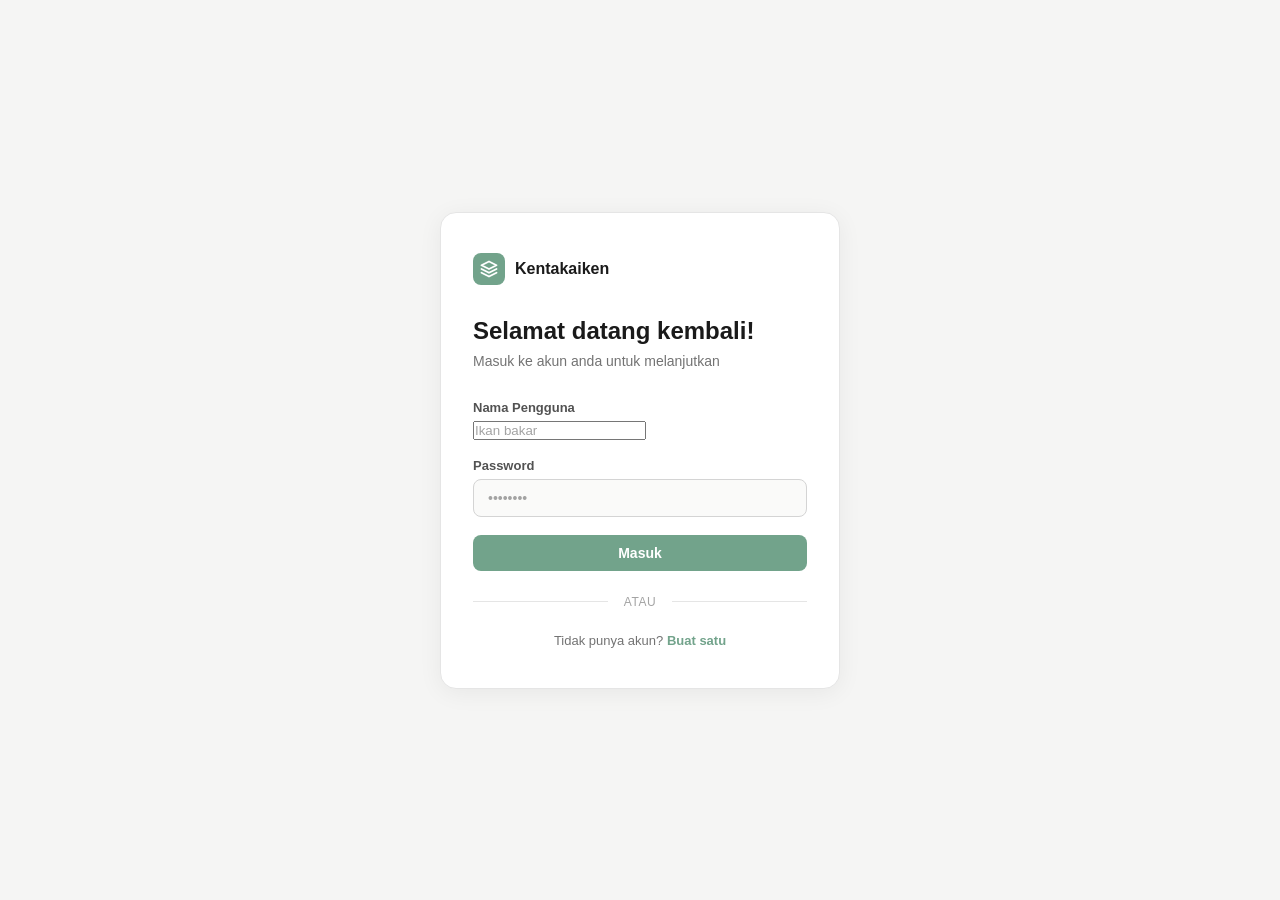
==== login/index.html @ a9c2e0c7 "Update index.html" ====
<!DOCTYPE html>
<html lang="en">
<head>
  <meta charset="UTF-8">
  <meta name="viewport" content="width=device-width, initial-scale=1.0">
  <title>Kentakaiken - Login</title>
  <style>
    *, *::before, *::after {
      margin: 0;
      padding: 0;
      box-sizing: border-box;
    }

    body {
      font-family: 'Trebuchet MS', 'Lucida Sans Unicode', 'Lucida Grande', 'Lucida Sans', Arial, sans-serif;
      background-color: #f5f5f4;
      color: #1a1a1a;
      min-height: 100vh;
      display: flex;
      align-items: center;
      justify-content: center;
      padding: 24px;
    }

    .login-card {
      width: 100%;
      max-width: 400px;
      background: #ffffff;
      border: 1px solid #e5e5e5;
      border-radius: 16px;
      padding: 40px 32px;
      box-shadow: 0 4px 24px rgba(0, 0, 0, 0.06);
    }

    .logo {
      display: flex;
      align-items: center;
      gap: 10px;
      margin-bottom: 32px;
    }

    .logo-icon {
      width: 32px;
      height: 32px;
      background: #72A38B;
      border-radius: 8px;
      display: flex;
      align-items: center;
      justify-content: center;
    }

    .logo-icon svg {
      width: 18px;
      height: 18px;
    }

    .logo-text {
      font-size: 16px;
      font-weight: bold;
    }

    h1 {
      font-size: 24px;
      font-weight: bold;
      margin-bottom: 6px;
    }

    .subtitle {
      font-size: 14px;
      color: #737373;
      margin-bottom: 28px;
      line-height: 1.5;
    }

    .form-group {
      margin-bottom: 18px;
    }

    label {
      display: block;
      font-size: 13px;
      font-weight: bold;
      color: #525252;
      margin-bottom: 6px;
    }

    input[type="email"],
    input[type="password"] {
      width: 100%;
      padding: 10px 14px;
      background: #fafaf9;
      border: 1px solid #d4d4d4;
      border-radius: 8px;
      color: #1a1a1a;
      font-family: 'Trebuchet MS', sans-serif;
      font-size: 14px;
      outline: none;
      transition: border-color 0.2s, box-shadow 0.2s;
    }

    input[type="email"]:focus,
    input[type="password"]:focus {
      border-color: #72A38B;
      box-shadow: 0 0 0 3px rgba(114, 163, 139, 0.15);
    }

    input::placeholder {
      color: #a3a3a3;
    }

    .options-row {
      display: flex;
      align-items: center;
      justify-content: space-between;
      margin-bottom: 24px;
    }

    .remember-me {
      display: flex;
      align-items: center;
      gap: 8px;
      cursor: pointer;
    }

    .remember-me input[type="checkbox"] {
      appearance: none;
      width: 16px;
      height: 16px;
      background: #fafaf9;
      border: 1px solid #d4d4d4;
      border-radius: 4px;
      cursor: pointer;
      position: relative;
      transition: all 0.2s;
    }

    .remember-me input[type="checkbox"]:checked {
      background: #72A38B;
      border-color: #72A38B;
    }

    .remember-me input[type="checkbox"]:checked::after {
      content: '';
      position: absolute;
      left: 4.5px;
      top: 1.5px;
      width: 5px;
      height: 9px;
      border: solid #ffffff;
      border-width: 0 1.5px 1.5px 0;
      transform: rotate(45deg);
    }

    .remember-me span {
      font-size: 13px;
      color: #737373;
    }

    .forgot-link {
      font-size: 13px;
      color: #72A38B;
      text-decoration: none;
      font-weight: bold;
      transition: color 0.2s;
    }

    .forgot-link:hover {
      color: #5c8a72;
    }

    .login-btn,
    .logout-btn {
      width: 100%;
      padding: 10px;
      border: none;
      border-radius: 8px;
      font-family: 'Trebuchet MS', sans-serif;
      font-size: 14px;
      font-weight: bold;
      cursor: pointer;
      transition: background 0.2s;
    }

    .login-btn {
      background: #72A38B;
      color: #ffffff;
    }

    .login-btn:hover {
      background: #5c8a72;
    }

    .logout-btn {
      background: #ffffff;
      color: #72A38B;
      border: 1px solid #72A38B;
    }

    .logout-btn:hover {
      background: #f0f7f3;
    }

    .divider {
      display: flex;
      align-items: center;
      gap: 16px;
      margin: 24px 0;
    }

    .divider::before,
    .divider::after {
      content: '';
      flex: 1;
      height: 1px;
      background: #e5e5e5;
    }

    .divider span {
      font-size: 12px;
      color: #a3a3a3;
      text-transform: uppercase;
      letter-spacing: 0.05em;
    }

    .signup-text {
      text-align: center;
      font-size: 13px;
      color: #737373;
    }

    .signup-text a {
      color: #72A38B;
      text-decoration: none;
      font-weight: bold;
      transition: color 0.2s;
    }

    .signup-text a:hover {
      color: #5c8a72;
    }

    .logged-in-info {
      text-align: center;
      padding: 8px 0 20px;
    }

    .logged-in-info .check-circle {
      width: 48px;
      height: 48px;
      background: #72A38B;
      border-radius: 50%;
      display: flex;
      align-items: center;
      justify-content: center;
      margin: 0 auto 16px;
    }

    .logged-in-info .check-circle svg {
      width: 24px;
      height: 24px;
    }

    .logged-in-info p {
      font-size: 14px;
      color: #737373;
      line-height: 1.5;
    }

    .logged-in-info p strong {
      color: #1a1a1a;
    }

    .hidden {
      display: none !important;
    }

    .error-msg {
      font-size: 12px;
      color: #e74c3c;
      margin-top: 4px;
      display: none;
    }

    .toast {
      position: fixed;
      bottom: 32px;
      left: 50%;
      transform: translateX(-50%) translateY(80px);
      background: #1a1a1a;
      color: #ffffff;
      font-family: 'Trebuchet MS', sans-serif;
      font-size: 13px;
      padding: 10px 20px;
      border-radius: 8px;
      opacity: 0;
      transition: all 0.3s ease;
      pointer-events: none;
    }

    .toast.show {
      opacity: 1;
      transform: translateX(-50%) translateY(0);
    }
  </style>
</head>
<body>

  <div class="login-card">
    <div class="logo">
      <div class="logo-icon">
        <svg viewBox="0 0 24 24" fill="none" stroke="#ffffff" stroke-width="2.5" stroke-linecap="round" stroke-linejoin="round">
          <path d="M12 2L2 7l10 5 10-5-10-5z"/>
          <path d="M2 17l10 5 10-5"/>
          <path d="M2 12l10 5 10-5"/>
        </svg>
      </div>
      <span class="logo-text">Kentakaiken</span>
    </div>

    <div id="loggedInView" class="hidden">
      <h1>Anda sudah masuk</h1>
      <div class="logged-in-info">
        <div class="check-circle">
          <svg viewBox="0 0 24 24" fill="none" stroke="#ffffff" stroke-width="2.5" stroke-linecap="round" stroke-linejoin="round">
            <polyline points="20 6 9 17 4 12"/>
          </svg>
        </div>
        <p>Sedang masuk sebagai <strong id="loggedInUser"></strong></p>
      </div>
      <button id="logoutBtn" class="logout-btn" style="margin-bottom: 24px;">Keluar</button>
      <div class="divider"><span>atau</span></div>
      <p class="signup-text"><a href="#" id="goHomeLink">Kunjungi beranda →</a></p>
    </div>

    <div id="loggedOutView">
      <h1>Selamat datang kembali!</h1>
      <p class="subtitle">Masuk ke akun anda untuk melanjutkan</p>

      <form id="loginForm">
        <div class="form-group">
          <label for="Username">Nama Pengguna</label>
          <input type="text" id="username" placeholder="Ikan bakar" required>
        </div>

        <div class="form-group">
          <label for="password">Password</label>
          <input type="password" id="password" placeholder="••••••••" required>
          <p class="error-msg" id="loginError">Email atau password salah</p>
        </div>

        <button type="submit" class="login-btn">Masuk</button>
      </form>

      <div class="divider">
        <span>atau</span>
      </div>

      <p class="signup-text">Tidak punya akun? <a href="register.html">Buat satu</a></p>
    </div>
  </div>

  <div class="toast" id="toast"></div>
    <script src="js/login.js"></script>
    <script>
    const HOMEPAGE_URL = '../index.html';

    function showToast(message) {
      const toast = document.getElementById('toast');
      toast.textContent = message;
      toast.classList.add('show');
      setTimeout(() => toast.classList.remove('show'), 2500);
    }

    function isLoggedIn() {
      return localStorage.getItem('kentakaiken_logged_in') === 'true';
    }

    function getLoggedInUser() {
      return localStorage.getItem('kentakaiken_username') || '';
    }

    function getUsers() {
      return JSON.parse(localStorage.getItem('kentakaiken_users') || '[]');
    }

    function showLoggedInState() {
      document.getElementById('loggedOutView').classList.add('hidden');
      document.getElementById('loggedInView').classList.remove('hidden');
      document.getElementById('loggedInUser').textContent = getLoggedInUser();
      document.getElementById('goHomeLink').href = HOMEPAGE_URL;
    }

    function showLoggedOutState() {
      document.getElementById('loggedInView').classList.add('hidden');
      document.getElementById('loggedOutView').classList.remove('hidden');
    }

    if (isLoggedIn()) {
      showLoggedInState();
    } else {
      showLoggedOutState();
    }

    document.getElementById('loginForm').addEventListener('submit', function(e) {
      e.preventDefault();

      const email = document.getElementById('email').value.trim();
      const password = document.getElementById('password').value;
      document.getElementById('loginError').style.display = 'none';

      const users = getUsers();
      const user = users.find(u => u.email === email && u.password === password);

      if (!user) {
        document.getElementById('loginError').style.display = 'block';
        return;
      }

      localStorage.setItem('kentakaiken_logged_in', 'true');
      localStorage.setItem('kentakaiken_username', user.username);
      localStorage.setItem('kentakaiken_email', user.email);

      showToast('Berhasil masuk! Mengalihkan...');

      setTimeout(function() {
        window.location.href = HOMEPAGE_URL;
      }, 1000);
    });

    document.getElementById('logoutBtn').addEventListener('click', function() {
      localStorage.removeItem('kentakaiken_logged_in');
      localStorage.removeItem('kentakaiken_username');
      localStorage.removeItem('kentakaiken_email');
      showToast('Berhasil keluar');
      showLoggedOutState();
    });
  </script>
</body>
</html>
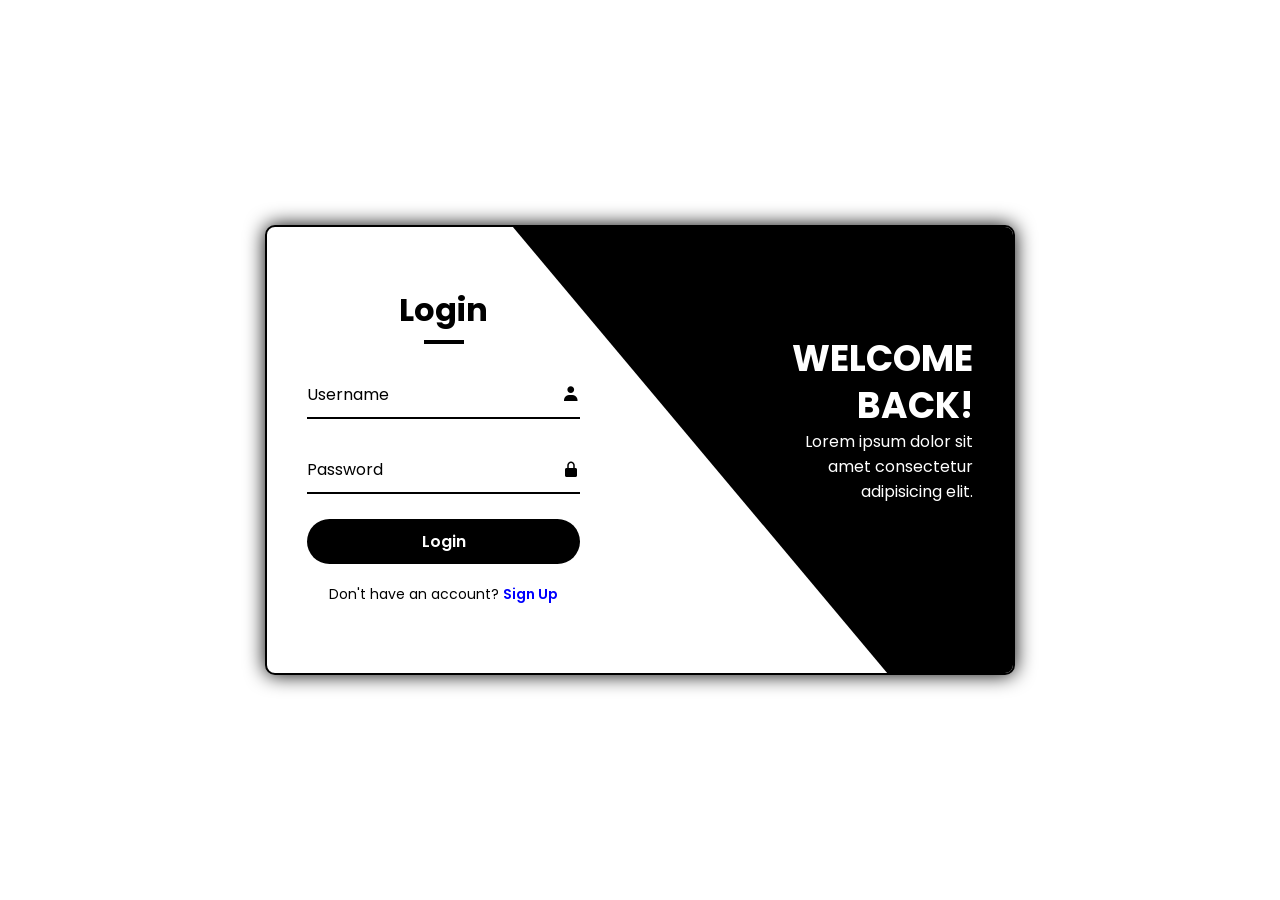
==== commit 3e4ad7b1: "Add files via upload" ====
--- a/login/index.html
+++ b/login/index.html
@@ -1,439 +1,110 @@
 <!DOCTYPE html>
 <html lang="en">
 <head>
-  <meta charset="UTF-8">
-  <meta name="viewport" content="width=device-width, initial-scale=1.0">
-  <title>Kentakaiken - Login</title>
-  <style>
-    *, *::before, *::after {
-      margin: 0;
-      padding: 0;
-      box-sizing: border-box;
-    }
+    <meta charset="UTF-8">
+    <meta name="viewport" content="width=device-width, initial-scale=1.0">
+    <title>Login Register form</title>
 
-    body {
-      font-family: 'Trebuchet MS', 'Lucida Sans Unicode', 'Lucida Grande', 'Lucida Sans', Arial, sans-serif;
-      background-color: #f5f5f4;
-      color: #1a1a1a;
-      min-height: 100vh;
-      display: flex;
-      align-items: center;
-      justify-content: center;
-      padding: 24px;
-    }
+    <!--Boxicons CDN-->
+    <link href='https://unpkg.com/boxicons@2.1.4/css/boxicons.min.css' rel='stylesheet'>
 
-    .login-card {
-      width: 100%;
-      max-width: 400px;
-      background: #ffffff;
-      border: 1px solid #e5e5e5;
-      border-radius: 16px;
-      padding: 40px 32px;
-      box-shadow: 0 4px 24px rgba(0, 0, 0, 0.06);
-    }
+    <!--Custom CSS-->
+    <link rel="stylesheet" href="style.css">
 
-    .logo {
-      display: flex;
-      align-items: center;
-      gap: 10px;
-      margin-bottom: 32px;
-    }
-
-    .logo-icon {
-      width: 32px;
-      height: 32px;
-      background: #72A38B;
-      border-radius: 8px;
-      display: flex;
-      align-items: center;
-      justify-content: center;
-    }
-
-    .logo-icon svg {
-      width: 18px;
-      height: 18px;
-    }
-
-    .logo-text {
-      font-size: 16px;
-      font-weight: bold;
-    }
-
-    h1 {
-      font-size: 24px;
-      font-weight: bold;
-      margin-bottom: 6px;
-    }
-
-    .subtitle {
-      font-size: 14px;
-      color: #737373;
-      margin-bottom: 28px;
-      line-height: 1.5;
-    }
-
-    .form-group {
-      margin-bottom: 18px;
-    }
-
-    label {
-      display: block;
-      font-size: 13px;
-      font-weight: bold;
-      color: #525252;
-      margin-bottom: 6px;
-    }
-
-    input[type="email"],
-    input[type="password"] {
-      width: 100%;
-      padding: 10px 14px;
-      background: #fafaf9;
-      border: 1px solid #d4d4d4;
-      border-radius: 8px;
-      color: #1a1a1a;
-      font-family: 'Trebuchet MS', sans-serif;
-      font-size: 14px;
-      outline: none;
-      transition: border-color 0.2s, box-shadow 0.2s;
-    }
-
-    input[type="email"]:focus,
-    input[type="password"]:focus {
-      border-color: #72A38B;
-      box-shadow: 0 0 0 3px rgba(114, 163, 139, 0.15);
-    }
-
-    input::placeholder {
-      color: #a3a3a3;
-    }
-
-    .options-row {
-      display: flex;
-      align-items: center;
-      justify-content: space-between;
-      margin-bottom: 24px;
-    }
-
-    .remember-me {
-      display: flex;
-      align-items: center;
-      gap: 8px;
-      cursor: pointer;
-    }
-
-    .remember-me input[type="checkbox"] {
-      appearance: none;
-      width: 16px;
-      height: 16px;
-      background: #fafaf9;
-      border: 1px solid #d4d4d4;
-      border-radius: 4px;
-      cursor: pointer;
-      position: relative;
-      transition: all 0.2s;
-    }
-
-    .remember-me input[type="checkbox"]:checked {
-      background: #72A38B;
-      border-color: #72A38B;
-    }
-
-    .remember-me input[type="checkbox"]:checked::after {
-      content: '';
-      position: absolute;
-      left: 4.5px;
-      top: 1.5px;
-      width: 5px;
-      height: 9px;
-      border: solid #ffffff;
-      border-width: 0 1.5px 1.5px 0;
-      transform: rotate(45deg);
-    }
-
-    .remember-me span {
-      font-size: 13px;
-      color: #737373;
-    }
-
-    .forgot-link {
-      font-size: 13px;
-      color: #72A38B;
-      text-decoration: none;
-      font-weight: bold;
-      transition: color 0.2s;
-    }
-
-    .forgot-link:hover {
-      color: #5c8a72;
-    }
-
-    .login-btn,
-    .logout-btn {
-      width: 100%;
-      padding: 10px;
-      border: none;
-      border-radius: 8px;
-      font-family: 'Trebuchet MS', sans-serif;
-      font-size: 14px;
-      font-weight: bold;
-      cursor: pointer;
-      transition: background 0.2s;
-    }
-
-    .login-btn {
-      background: #72A38B;
-      color: #ffffff;
-    }
-
-    .login-btn:hover {
-      background: #5c8a72;
-    }
-
-    .logout-btn {
-      background: #ffffff;
-      color: #72A38B;
-      border: 1px solid #72A38B;
-    }
-
-    .logout-btn:hover {
-      background: #f0f7f3;
-    }
-
-    .divider {
-      display: flex;
-      align-items: center;
-      gap: 16px;
-      margin: 24px 0;
-    }
-
-    .divider::before,
-    .divider::after {
-      content: '';
-      flex: 1;
-      height: 1px;
-      background: #e5e5e5;
-    }
-
-    .divider span {
-      font-size: 12px;
-      color: #a3a3a3;
-      text-transform: uppercase;
-      letter-spacing: 0.05em;
-    }
-
-    .signup-text {
-      text-align: center;
-      font-size: 13px;
-      color: #737373;
-    }
-
-    .signup-text a {
-      color: #72A38B;
-      text-decoration: none;
-      font-weight: bold;
-      transition: color 0.2s;
-    }
-
-    .signup-text a:hover {
-      color: #5c8a72;
-    }
-
-    .logged-in-info {
-      text-align: center;
-      padding: 8px 0 20px;
-    }
-
-    .logged-in-info .check-circle {
-      width: 48px;
-      height: 48px;
-      background: #72A38B;
-      border-radius: 50%;
-      display: flex;
-      align-items: center;
-      justify-content: center;
-      margin: 0 auto 16px;
-    }
-
-    .logged-in-info .check-circle svg {
-      width: 24px;
-      height: 24px;
-    }
-
-    .logged-in-info p {
-      font-size: 14px;
-      color: #737373;
-      line-height: 1.5;
-    }
-
-    .logged-in-info p strong {
-      color: #1a1a1a;
-    }
-
-    .hidden {
-      display: none !important;
-    }
-
-    .error-msg {
-      font-size: 12px;
-      color: #e74c3c;
-      margin-top: 4px;
-      display: none;
-    }
-
-    .toast {
-      position: fixed;
-      bottom: 32px;
-      left: 50%;
-      transform: translateX(-50%) translateY(80px);
-      background: #1a1a1a;
-      color: #ffffff;
-      font-family: 'Trebuchet MS', sans-serif;
-      font-size: 13px;
-      padding: 10px 20px;
-      border-radius: 8px;
-      opacity: 0;
-      transition: all 0.3s ease;
-      pointer-events: none;
-    }
-
-    .toast.show {
-      opacity: 1;
-      transform: translateX(-50%) translateY(0);
-    }
-  </style>
 </head>
 <body>
+    
+    <div class="wrapper">
 
-  <div class="login-card">
-    <div class="logo">
-      <div class="logo-icon">
-        <svg viewBox="0 0 24 24" fill="none" stroke="#ffffff" stroke-width="2.5" stroke-linecap="round" stroke-linejoin="round">
-          <path d="M12 2L2 7l10 5 10-5-10-5z"/>
-          <path d="M2 17l10 5 10-5"/>
-          <path d="M2 12l10 5 10-5"/>
-        </svg>
-      </div>
-      <span class="logo-text">Kentakaiken</span>
+        <span class="rotate-bg"></span>
+        <span class="rotate-bg2"></span>
+
+        <div class="form-box login">
+
+            <h2 class="title animation" style="--i:0; --j:21">Login</h2>
+
+            <form action="#">
+
+                <div class="input-box animation" style="--i:1; --j:22">
+                    <input type="text" required>
+                    <label for="">Username</label>
+                    <i class='bx bxs-user'></i>
+                </div>
+
+                <div class="input-box animation" style="--i:2; --j:23">
+                    <input type="password" required>
+                    <label for="">Password</label>
+                    <i class='bx bxs-lock-alt' ></i>
+                </div>
+
+                <button type="submit" class="btn animation" style="--i:3; --j:24">Login</button>
+
+                <div class="linkTxt animation" style="--i:5; --j:25">
+                    <p>Don't have an account? <a href="#" class="register-link">Sign Up</a></p>
+                </div>
+                
+            </form>
+        </div>
+
+        <div class="info-text login">
+            <h2 class="animation" style="--i:0; --j:20">Welcome Back!</h2>
+            <p class="animation" style="--i:1; --j:21">Lorem ipsum dolor sit amet consectetur adipisicing elit.</p>
+        </div>
+
+
+
+
+
+
+
+        <div class="form-box register">
+
+            <h2 class="title animation" style="--i:17; --j:0">Sign Up</h2>
+
+            <form action="#">
+
+                <div class="input-box animation" style="--i:18; --j:1">
+                    <input type="text" required>
+                    <label for="">Username</label>
+                    <i class='bx bxs-user'></i>
+                </div>
+
+                <div class="input-box animation" style="--i:19; --j:2">
+                    <input type="email" required>
+                    <label for="">Email</label>
+                    <i class='bx bxs-envelope' ></i>
+                </div>
+
+                <div class="input-box animation" style="--i:20; --j:3">
+                    <input type="password" required>
+                    <label for="">Password</label>
+                    <i class='bx bxs-lock-alt' ></i>
+                </div>
+
+                <button type="submit" class="btn animation" style="--i:21;--j:4">Sign Up</button>
+
+                <div class="linkTxt animation" style="--i:22; --j:5">
+                    <p>Already have an account? <a href="#" class="login-link">Login</a></p>
+                </div>
+                
+            </form>
+        </div>
+
+
+        <div class="info-text register">
+            <h2 class="animation" style="--i:17; --j:0;">Welcome Back!</h2>
+            <p class="animation" style="--i:18; --j:1;">Lorem ipsum dolor sit amet consectetur adipisicing elit.</p>
+        </div>
+
     </div>
 
-    <div id="loggedInView" class="hidden">
-      <h1>Anda sudah masuk</h1>
-      <div class="logged-in-info">
-        <div class="check-circle">
-          <svg viewBox="0 0 24 24" fill="none" stroke="#ffffff" stroke-width="2.5" stroke-linecap="round" stroke-linejoin="round">
-            <polyline points="20 6 9 17 4 12"/>
-          </svg>
-        </div>
-        <p>Sedang masuk sebagai <strong id="loggedInUser"></strong></p>
-      </div>
-      <button id="logoutBtn" class="logout-btn" style="margin-bottom: 24px;">Keluar</button>
-      <div class="divider"><span>atau</span></div>
-      <p class="signup-text"><a href="#" id="goHomeLink">Kunjungi beranda →</a></p>
-    </div>
 
-    <div id="loggedOutView">
-      <h1>Selamat datang kembali!</h1>
-      <p class="subtitle">Masuk ke akun anda untuk melanjutkan</p>
 
-      <form id="loginForm">
-        <div class="form-group">
-          <label for="Username">Nama Pengguna</label>
-          <input type="text" id="username" placeholder="Ikan bakar" required>
-        </div>
 
-        <div class="form-group">
-          <label for="password">Password</label>
-          <input type="password" id="password" placeholder="••••••••" required>
-          <p class="error-msg" id="loginError">Email atau password salah</p>
-        </div>
 
-        <button type="submit" class="login-btn">Masuk</button>
-      </form>
 
-      <div class="divider">
-        <span>atau</span>
-      </div>
 
-      <p class="signup-text">Tidak punya akun? <a href="register.html">Buat satu</a></p>
-    </div>
-  </div>
-
-  <div class="toast" id="toast"></div>
-    <script src="js/login.js"></script>
-    <script>
-    const HOMEPAGE_URL = '../index.html';
-
-    function showToast(message) {
-      const toast = document.getElementById('toast');
-      toast.textContent = message;
-      toast.classList.add('show');
-      setTimeout(() => toast.classList.remove('show'), 2500);
-    }
-
-    function isLoggedIn() {
-      return localStorage.getItem('kentakaiken_logged_in') === 'true';
-    }
-
-    function getLoggedInUser() {
-      return localStorage.getItem('kentakaiken_username') || '';
-    }
-
-    function getUsers() {
-      return JSON.parse(localStorage.getItem('kentakaiken_users') || '[]');
-    }
-
-    function showLoggedInState() {
-      document.getElementById('loggedOutView').classList.add('hidden');
-      document.getElementById('loggedInView').classList.remove('hidden');
-      document.getElementById('loggedInUser').textContent = getLoggedInUser();
-      document.getElementById('goHomeLink').href = HOMEPAGE_URL;
-    }
-
-    function showLoggedOutState() {
-      document.getElementById('loggedInView').classList.add('hidden');
-      document.getElementById('loggedOutView').classList.remove('hidden');
-    }
-
-    if (isLoggedIn()) {
-      showLoggedInState();
-    } else {
-      showLoggedOutState();
-    }
-
-    document.getElementById('loginForm').addEventListener('submit', function(e) {
-      e.preventDefault();
-
-      const email = document.getElementById('email').value.trim();
-      const password = document.getElementById('password').value;
-      document.getElementById('loginError').style.display = 'none';
-
-      const users = getUsers();
-      const user = users.find(u => u.email === email && u.password === password);
-
-      if (!user) {
-        document.getElementById('loginError').style.display = 'block';
-        return;
-      }
-
-      localStorage.setItem('kentakaiken_logged_in', 'true');
-      localStorage.setItem('kentakaiken_username', user.username);
-      localStorage.setItem('kentakaiken_email', user.email);
-
-      showToast('Berhasil masuk! Mengalihkan...');
-
-      setTimeout(function() {
-        window.location.href = HOMEPAGE_URL;
-      }, 1000);
-    });
-
-    document.getElementById('logoutBtn').addEventListener('click', function() {
-      localStorage.removeItem('kentakaiken_logged_in');
-      localStorage.removeItem('kentakaiken_username');
-      localStorage.removeItem('kentakaiken_email');
-      showToast('Berhasil keluar');
-      showLoggedOutState();
-    });
-  </script>
+    <!--Script.js-->
+    <script src="app.js"></script>
 </body>
-</html>
+</html>
--- a/login/style.css
+++ b/login/style.css
@@ -0,0 +1,330 @@
+@import url('https://fonts.googleapis.com/css2?family=Poppins:wght@300;400;500;600;700;800&display=swap');
+
+:root{
+    --white: #fff;
+    --black: #000; 
+    --lightBulue: #17a;
+}
+
+*{
+    margin: 0;
+    padding: 0;
+    box-sizing: border-box;
+    font-family: 'Poppins', sans-serif;
+}
+
+body{
+    display: flex;
+    justify-content: center;
+    align-items: center;
+    min-height: 100vh;
+}
+
+.wrapper{
+    position: relative;
+    width: 750px;
+    height: 450px;
+    background: var(--white);
+    border: 2px solid var(--black);
+    border-radius: 10px;
+    box-shadow: 0 0 20px var(--black);
+    overflow: hidden;
+}
+
+
+.wrapper .form-box{
+    position: absolute;
+    top: 0;
+    width: 50%;
+    height: 100%;
+    display: flex;
+    justify-content: center;
+    flex-direction: column;
+}
+
+.wrapper .form-box.login{
+    left: 0;
+    padding: 0 60px 0 40px;
+}
+
+.form-box h2{
+    margin-bottom: 10px;
+    position: relative;
+    font-size: 32px;
+    color: var(--black);
+    text-align: center;
+}
+
+.form-box h2::after{
+    content: "";
+    position: absolute;
+    bottom: -10px;
+    left: 50%;
+    transform: translateX(-50%);
+    width: 40px;
+    height: 4px;
+    background: var(--black);
+}
+
+.form-box .input-box{
+    position: relative;
+    width: 100%;
+    height: 50px;
+    margin: 25px 0;
+}
+
+.input-box input{
+    width: 100%;
+    height: 100%;
+    background: transparent;
+    color: var(--black);
+    font-size: 16px;
+    font-weight: 500;
+    border: none;
+    outline: none;
+    border-bottom: 2px solid var(--black);
+    transition: .5s;
+    padding-right: 23px;
+}
+
+.input-box input:focus,
+.input-box input:valid{
+    border-bottom-color: var(--lightBulue);
+}
+
+.input-box label{
+    position: absolute;
+    top: 50%;
+    left: 0;
+    transform: translateY(-50%);
+    font-size: 16px;
+    color: var(--black);
+    pointer-events: none;
+    transition: 0.5s;
+}
+
+
+.input-box input:focus~label,
+.input-box input:valid~label{
+    top: -5px;
+    color: var(--lightBulue);
+}
+
+
+.input-box i{
+    position: absolute;
+    top: 50%;
+    right: 0;
+    transform: translateY(-50%);
+    font-size: 18px;
+    transition: 0.5s;
+}
+
+.input-box input:focus~i,
+.input-box input:valid~i{
+    color: var(--lightBulue);
+}
+
+form button{
+    width: 100%;
+    height: 45px;
+    background-color: var(--black);
+    color: var(--white);
+    border: none;
+    outline: none;
+    border-radius: 40px;
+    cursor: pointer;
+    font-size: 16px;
+    font-weight: 600;
+    transition: .3s;
+}
+
+form button:hover{
+    box-shadow: 0 0 10px rgba(0, 0, 0, 0.8);
+}
+
+form .linkTxt{
+    font-size: 14px;
+    color: var(--black);
+    text-align: center;
+    margin: 20px 0 10px;
+}
+
+.linkTxt p a{
+    color: blue;
+    text-decoration: none;
+    font-weight: 600;
+}
+
+.wrapper .form-box.login .animation{
+    transform: translateX(0);
+    transition: 0.7s ease;
+    opacity: 1;
+    filter: blur(0);
+    transition-delay: calc(.1s * var(--j));
+}
+
+
+.wrapper.active .form-box.login .animation{
+    transform: translateX(-120%);
+    opacity: 0;
+    filter: blur(10px);
+    transition-delay: calc(.1s * var(--i));
+}
+
+
+
+
+
+
+.wrapper .info-text{
+    position: absolute;
+    top: 0;
+    width: 50%;
+    height: 100%;
+    display: flex;
+    flex-direction: column;
+    justify-content: center;
+}
+
+.wrapper .info-text.login{
+    right: 0;
+    text-align: right;
+    padding: 0 40px 60px 150px;
+
+}
+
+.wrapper .info-text h2{
+    font-size: 36px;
+    color: var(--white);
+    line-height: 1.3;
+    text-transform: uppercase;
+}
+
+.wrapper .info-text p{
+    font-size: 16px;
+    color: var(--white);
+}
+
+
+.wrapper .info-text.login .animation{
+    transform: translateX(0);
+    opacity: 1;
+    filter: blur(0);
+    transition: 0.7s ease;
+    transition-delay: calc(.1s * var(--j));
+}
+.wrapper.active .info-text.login .animation{
+    transform: translateX(120px);
+    opacity: 0;
+    filter: blur(10px);
+    transition: 0.7s ease;
+    transition-delay: calc(.1s * var(--i));
+}
+
+
+
+
+
+.wrapper .rotate-bg{
+    position: absolute;
+    top: -4px;
+    right: 0;
+    width: 850px;
+    height: 600px;
+    background: #000;
+    transform: rotate(10deg) skewY(40deg);
+    transform-origin: bottom right;
+    transition: 1.5s ease;
+    transition-delay: 1.6s;
+}
+
+.wrapper.active .rotate-bg{
+    transform: rotate(0) skewY(0);
+    transition-delay: 0.5s;
+}
+
+
+
+
+
+
+
+
+
+
+
+.wrapper .form-box.register{
+    padding: 0 40px 0 60px;
+    right: 0;
+}
+
+.wrapper.active .form-box.register{
+    pointer-events: auto;
+}
+
+
+.wrapper .form-box.register .animation{
+    transform: translateX(120%);
+    opacity: 0;
+    filter: blur(10px);
+    transition: .7s ease;
+    transition-delay: calc(.1s * var(--j));
+}
+
+.wrapper.active .form-box.register .animation{
+    transform: translateX(0);
+    opacity: 1;
+    filter: blur(0);
+    transition-delay: calc(.1s * var(--i));
+}
+
+
+
+.wrapper .info-text.register{
+    left: 0;
+    text-align: left;
+    padding: 0 150px 60px 40px;
+    pointer-events: none;
+}
+
+.wrapper.active .info-text.register{
+    pointer-events: auto;
+}
+
+
+.wrapper .info-text.register .animation{
+    transform: translateX(-120%);
+    opacity: 0;
+    filter: blur(10px);
+    transition: .7s ease;
+    transition-delay: calc(.1s * var(--j));
+}
+
+.wrapper.active .info-text.register .animation{
+    transform: translateX(0);
+    opacity: 1;
+    filter: blur(0);
+    transition-delay: calc(.1s * var(--i));
+}
+
+
+
+
+.wrapper .rotate-bg2{
+    position: absolute;
+    top: 100%;
+    left: 250px;
+    width: 850px;
+    height: 700px;
+    background: var(--white);
+    transform: rotate(0) skewY(0);
+    transform-origin: bottom left;
+    transition: 1.5s ease;
+    transition-delay: 0.5s;
+}
+
+.wrapper.active .rotate-bg2{
+    transform: rotate(-11deg) skewY(-40deg);
+    transition-delay: 1.2s;
+}
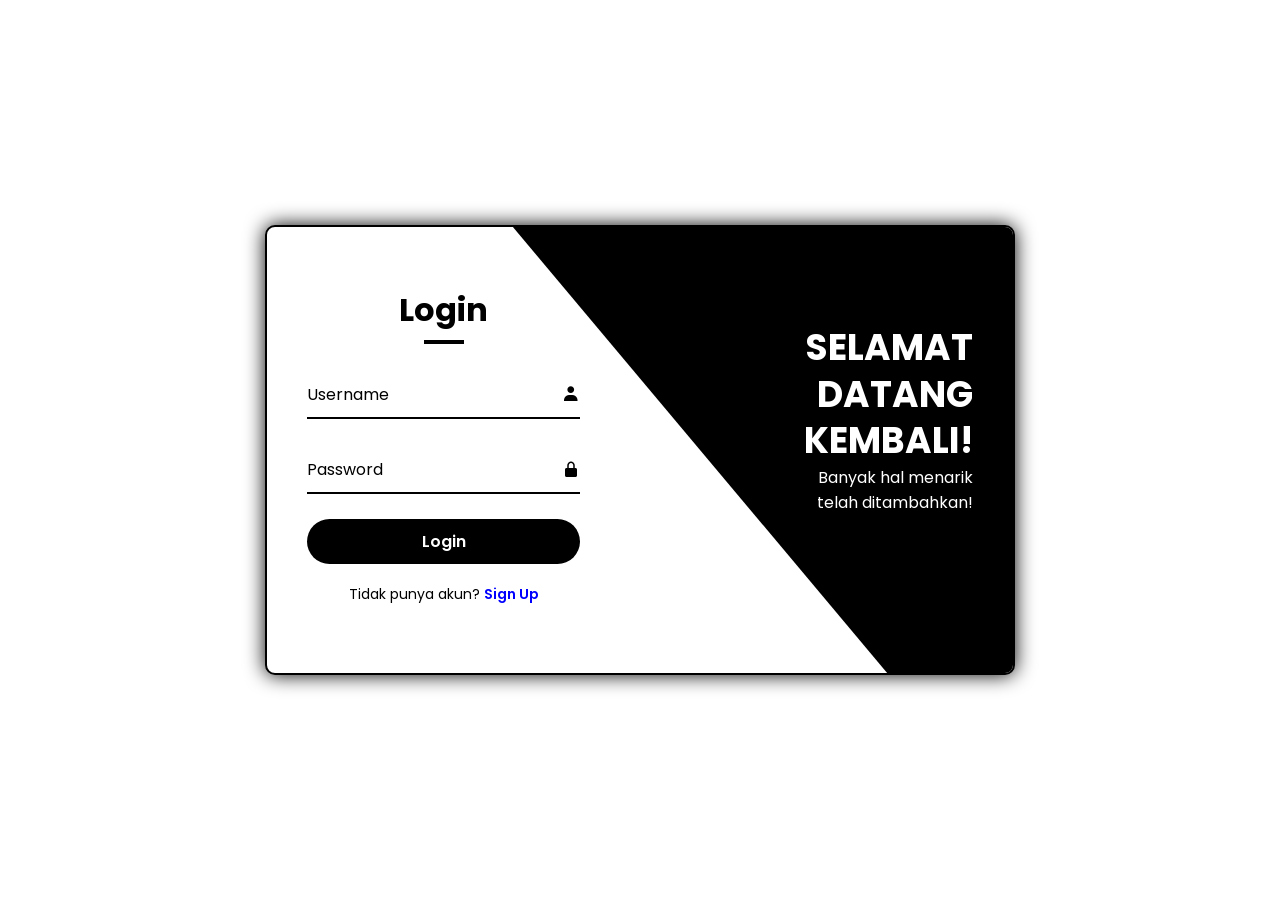
==== commit c20e00d9: "Update index.html" ====
--- a/login/index.html
+++ b/login/index.html
@@ -3,7 +3,7 @@
 <head>
     <meta charset="UTF-8">
     <meta name="viewport" content="width=device-width, initial-scale=1.0">
-    <title>Login Register form</title>
+    <title>Login</title>
 
     <!--Boxicons CDN-->
     <link href='https://unpkg.com/boxicons@2.1.4/css/boxicons.min.css' rel='stylesheet'>
@@ -40,15 +40,15 @@
                 <button type="submit" class="btn animation" style="--i:3; --j:24">Login</button>
 
                 <div class="linkTxt animation" style="--i:5; --j:25">
-                    <p>Don't have an account? <a href="#" class="register-link">Sign Up</a></p>
+                    <p>Tidak punya akun? <a href="#" class="register-link">Sign Up</a></p>
                 </div>
                 
             </form>
         </div>
 
         <div class="info-text login">
-            <h2 class="animation" style="--i:0; --j:20">Welcome Back!</h2>
-            <p class="animation" style="--i:1; --j:21">Lorem ipsum dolor sit amet consectetur adipisicing elit.</p>
+            <h2 class="animation" style="--i:0; --j:20">Selamat Datang Kembali!</h2>
+            <p class="animation" style="--i:1; --j:21">Banyak hal menarik telah ditambahkan!</p>
         </div>
 
 
@@ -84,7 +84,7 @@
                 <button type="submit" class="btn animation" style="--i:21;--j:4">Sign Up</button>
 
                 <div class="linkTxt animation" style="--i:22; --j:5">
-                    <p>Already have an account? <a href="#" class="login-link">Login</a></p>
+                    <p>Sudah punya akun? <a href="#" class="login-link">Login</a></p>
                 </div>
                 
             </form>
@@ -92,8 +92,8 @@
 
 
         <div class="info-text register">
-            <h2 class="animation" style="--i:17; --j:0;">Welcome Back!</h2>
-            <p class="animation" style="--i:18; --j:1;">Lorem ipsum dolor sit amet consectetur adipisicing elit.</p>
+            <h2 class="animation" style="--i:17; --j:0;">Selamat Datang Kembali!</h2>
+            <p class="animation" style="--i:18; --j:1;">Banyak hal menarik telah ditambahkan.</p>
         </div>
 
     </div>
@@ -107,4 +107,4 @@
     <!--Script.js-->
     <script src="app.js"></script>
 </body>
-</html>+</html>
